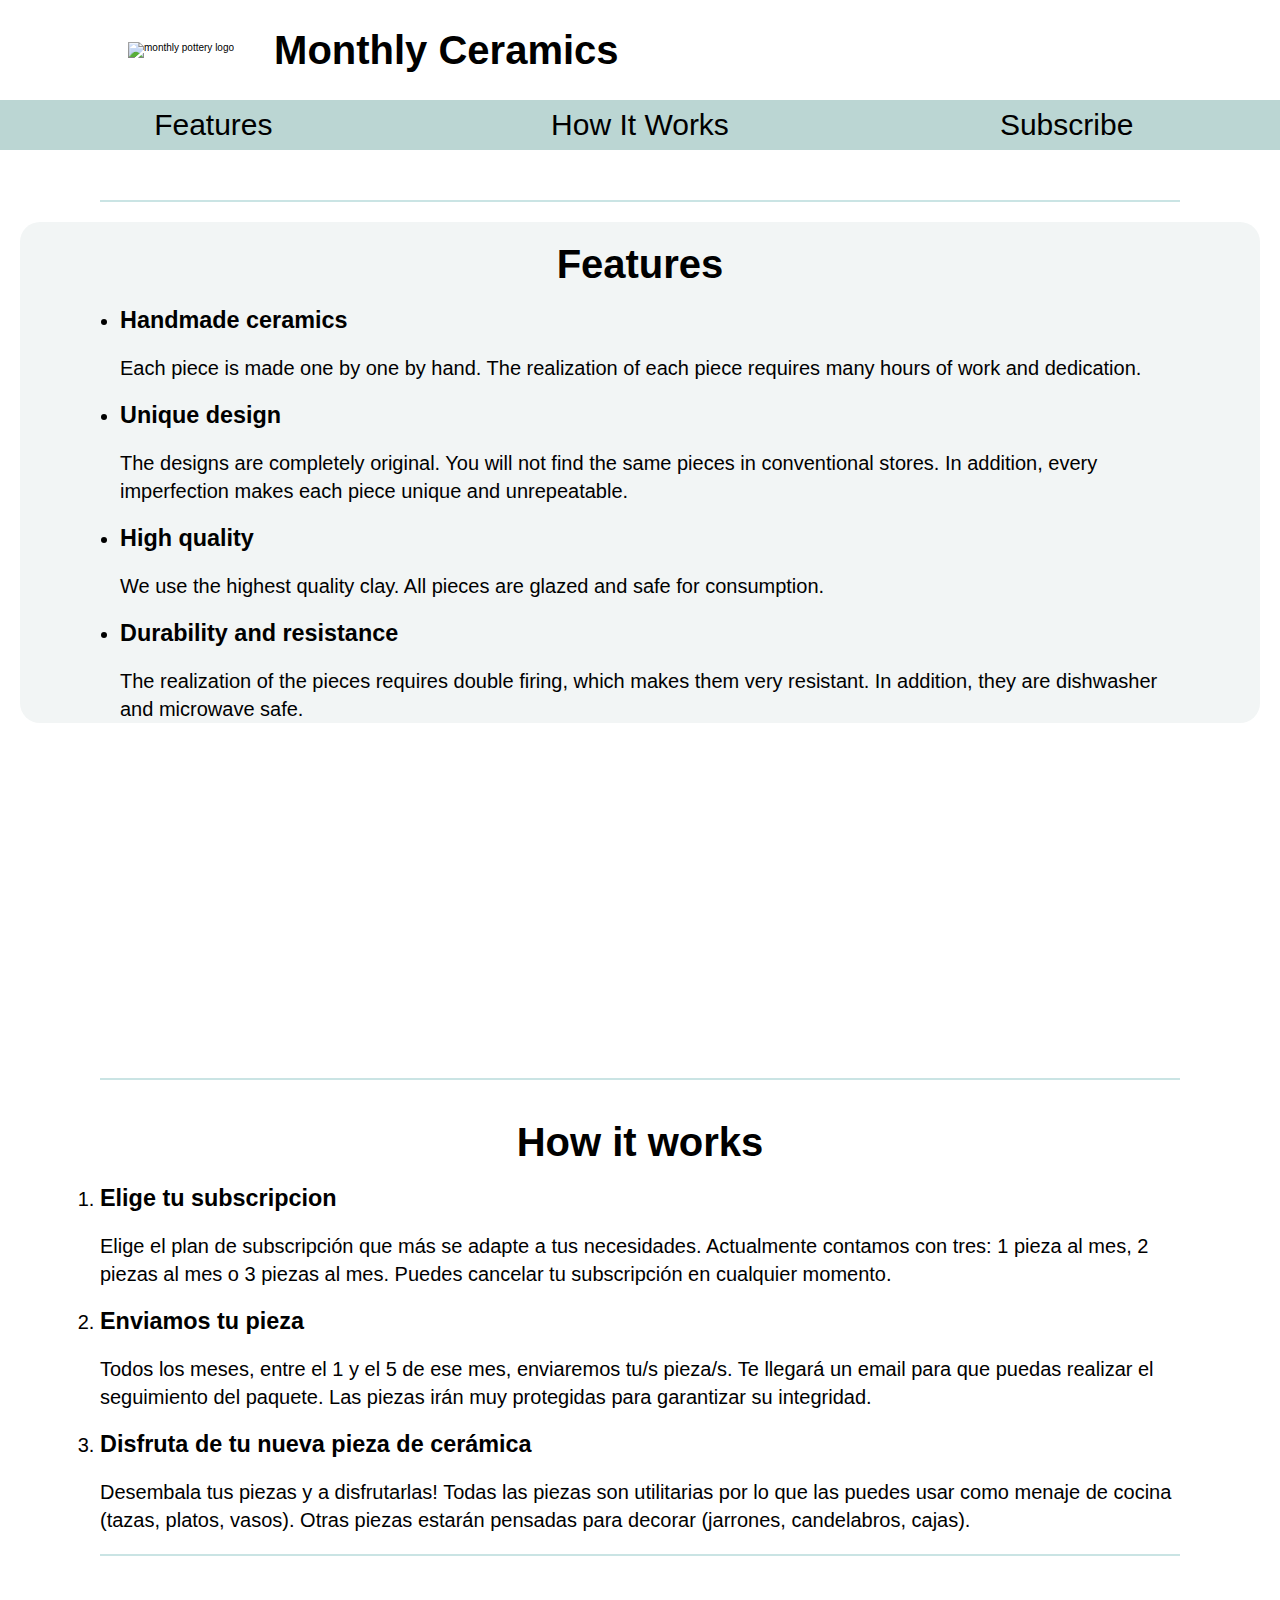
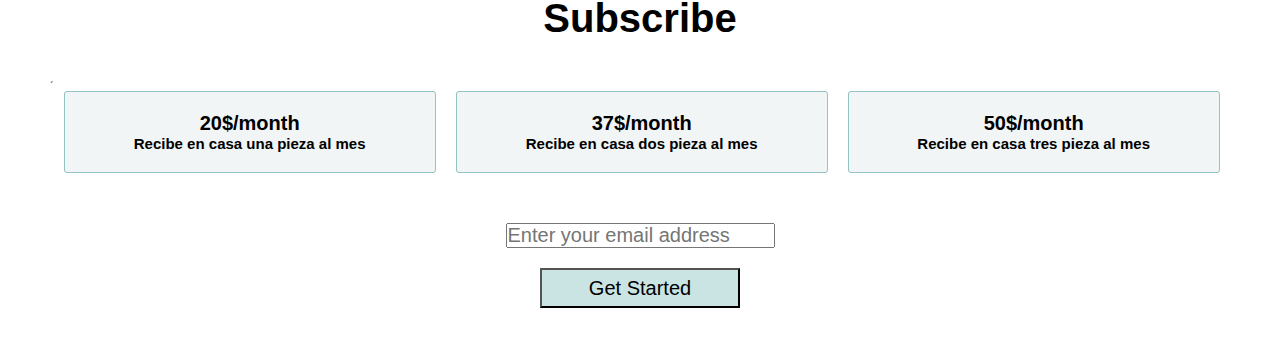
==== projects/landingPage/build-a-product-landing-page.html @ ba4a0265 "Initial commit" ====
<!DOCTYPE html>
<html>

  <head>
    <link rel="stylesheet" href="styles.css" />
    <link
      rel="stylesheet"
      href="https://use.fontawesome.com/releases/v5.8.1/css/all.css"
      integrity="sha384-50oBUHEmvpQ+1lW4y57PTFmhCaXp0ML5d60M1M7uH2+nqUivzIebhndOJK28anvf"
      crossorigin="anonymous"
    />
    <meta charset="UTF-8"/>
    <meta name="viewport" content="width=device-width, initial-scale=1.0"/>
    <title>Monthyly Ceramics</title>
  </head>

  <body>
    <div id="page-wrapper">
      <header id="header">
        <div id="logoytitulo">
          <div class="logo">
            <img
              id="header-img"
              src= "https://img.freepik.com/vector-premium/vector-ilustracion-dibujos-animados-aislados-taza-ceramica_364586-1438.jpg"
              alt="monthly pottery logo"
            />
          </div>
          <div id="titulo">
            <h1>Monthly Ceramics</h1>
          </div>
        </div>
        <nav id="nav-bar">
            <a class="nav-link" href="#features">Features</a>
            <a class="nav-link" href="#how-it-works">How It Works</a>
            <a class="nav-link" href="#subscribe">Subscribe</a>
          </ul>
        </nav>      
      </header>

      <div class= "line"></div>

      <section id="features">
        <h2>Features</h2>
        <div class="caracteristicas">
         <ul>
            <li>
              <h3>Handmade ceramics</h3>
              <p>Each piece is made one by one by hand. The realization of each piece requires many hours of work and dedication.</p>
            </li>
            <li>
              <h3>Unique design</h3>
              <p>The designs are completely original. You will not find the same pieces in conventional stores. In addition, every imperfection makes each piece unique and unrepeatable.</p>
            </li>
            <li>
              <h3>High quality</h3>
              <p>We use the highest quality clay. All pieces are glazed and safe for consumption.</p>
            </li>
            <li>
              <h3>Durability and resistance</h3>
              <p>The realization of the pieces requires double firing, which makes them very resistant. In addition, they are dishwasher and microwave safe.</p>
            </li>
          </ul>
        </div>      
      </section>
      <section class="video">
        <div class="video">
          <iframe 
          id="video"
          width="560"
          height="315"
          src="https://www.youtube.com/embed/IhFd0q2LzE4"
          title="YouTube video player"
          frameborder="0"     allow="accelerometer; autoplay; clipboard-write; encrypted-media; gyroscope; picture-in-picture; web-share" 
          allowfullscreen></iframe>
        </div>
      </section>

      <div class= "line"></div>

      <section id="how-it-works">
        <h2>How it works</h2>
        <div class="caracteristicas">
         <ol>
            <li>
              <h3>Elige tu subscripcion</h3>
              <p>Elige el plan de subscripción que más se adapte a tus necesidades. Actualmente contamos con tres: 1 pieza al mes, 2 piezas al mes o 3 piezas al mes. Puedes cancelar tu subscripción en cualquier momento.</p>
            </li>
            <li>
              <h3>Enviamos tu pieza</h3>
              <p> Todos los meses, entre el 1 y el 5 de ese mes, enviaremos tu/s pieza/s. Te llegará un email para que puedas realizar el seguimiento del paquete. Las piezas irán muy protegidas para garantizar su integridad. </p>
            </li>
            <li>
              <h3>Disfruta de tu nueva pieza de cerámica</h3>
              <p>Desembala tus piezas y a disfrutarlas! Todas las piezas son utilitarias por lo que las puedes usar como menaje de cocina (tazas, platos, vasos). Otras piezas estarán pensadas para decorar (jarrones, candelabros, cajas).  </p>
            </li>
          </ol>
        </div>
      </section>

      <div class= "line"></div>

      <section id="subscribe">
        <h2>Subscribe</h2>
        <div class="prices">´
          <div class="one month">
            <h3 class="p">20$/month</h3>
            <h4>Recibe en casa una pieza al mes </h4>
          </div>
          <div class="two month">
            <h3 class="p">37$/month</h3>
            <h4>Recibe en casa dos pieza al mes </h4>
          </div>
          <div class="three month">
            <h3 class="p">50$/month</h3>
            <h4>Recibe en casa tres pieza al mes </h4>
          </div>
        </div>
        <div>
          <form id="form" action="https://www.freecodecamp.com/email-submit">
          <input
            name="email"
            id="email"
            type="email"
            placeholder="Enter your email address"
            required
          />
          <input id="submit" type="submit" value="Get Started" class="btn" />
        </form>
        </div>

      </section>



  </body>


</html>
---- projects/landingPage/styles.css ----
* {
    margin: 0px;
    padding: 0px;
    box-sizing: border-box;

}

html{
    font-size: 62.5%;
    font-family: Arial, sans-serif;
}



header {
    height: 150px;
    background-color: white;
    width: 100%;
    position: fixed;
    top: 0;
}

#page-wrapper{
    margin-top: 200px; /* Ajuste del margen superior para evitar que el contenido se superponga al encabezado fijo */

}

#logoytitulo{
    display: flex;
    justify-content: left;
    align-items: center;
    width: 100%;
    height: 100px;
}

.logo{
    margin-left: 10%;
}
.logo img{
    height: 100px;
}

#titulo h1{
    font-size: 4em;
    padding-left: 40px;
}
nav{
    display: flex;
    justify-content: space-around;
    height: 50px;
    flex-wrap: wrap;
    background-color: rgb(187, 214, 211);
    align-items: center;
}
nav a{
    text-align: center;
    width: 33%;
    font-size: 3em; 
    color: black;
    text-decoration: none;
    font-weight: 50;
    
}
nav a:hover{
    color:rgb(251, 251, 251);
    font-weight: 550;
}
   
.line{
    border: 1px solid #CAE4E4;
    margin: 20px 100px
}

#features{
    background-color: #F2F5F5;
    margin: 0px 20px;
    border-radius: 20px;

}

h2{
    font-size: 4rem;
    text-align: center;
    padding: 20px;
}
.caracteristicas{
    margin: 0px 100px;
    font-size: 2rem;
}
p{
    margin: 20px 0;
    line-height: 1.4
}

.video{
    display: flex;
    justify-content: center;

}

.prices{
    display: flex;
    flex-direction: row;
    justify-content: center;
    padding:20px;

}
.month {
    display: flex;
    justify-content: space-between;
    flex-direction: column;
    align-items: center;
    text-align: center;
    width: 30%;
    height: 30%;
    border: 1px solid #95c2c2;
    border-radius: 3px;
    background-color: #F2F5F5;
    padding: 20px;
    margin: 10px;

}

.p{
    font-size:4rem;
}
h4{
    font-size: 1.5em;
}
.month h3{
    font-size: 2em;
}

form{
    display: flex;
    flex-direction: column;
    align-items: center;
    justify-content: center;
    text-align: center;
    margin-top: 20px;
}

input{
    height: 25px;
    margin-top: px;
    font-size: 2rem;
}
#submit{
    margin-top: 20px;
    margin-bottom: 40px;
    height: 40px;
    width: 200px;
    background-color: #CAE4E4
}
#submit:hover{
    color:rgb(251, 251, 251);
    font-weight: 550;
}

@media (max-width: 650px){
    nav {
    display: block;
    width: 100%;
    height: 80%;

}
    nav a{
    width: 100%;
    display: block;
    align-items: center;
    }
}


@media (max-width: 650px){
    nav > ul {
        flex-direction: column;
    }
}
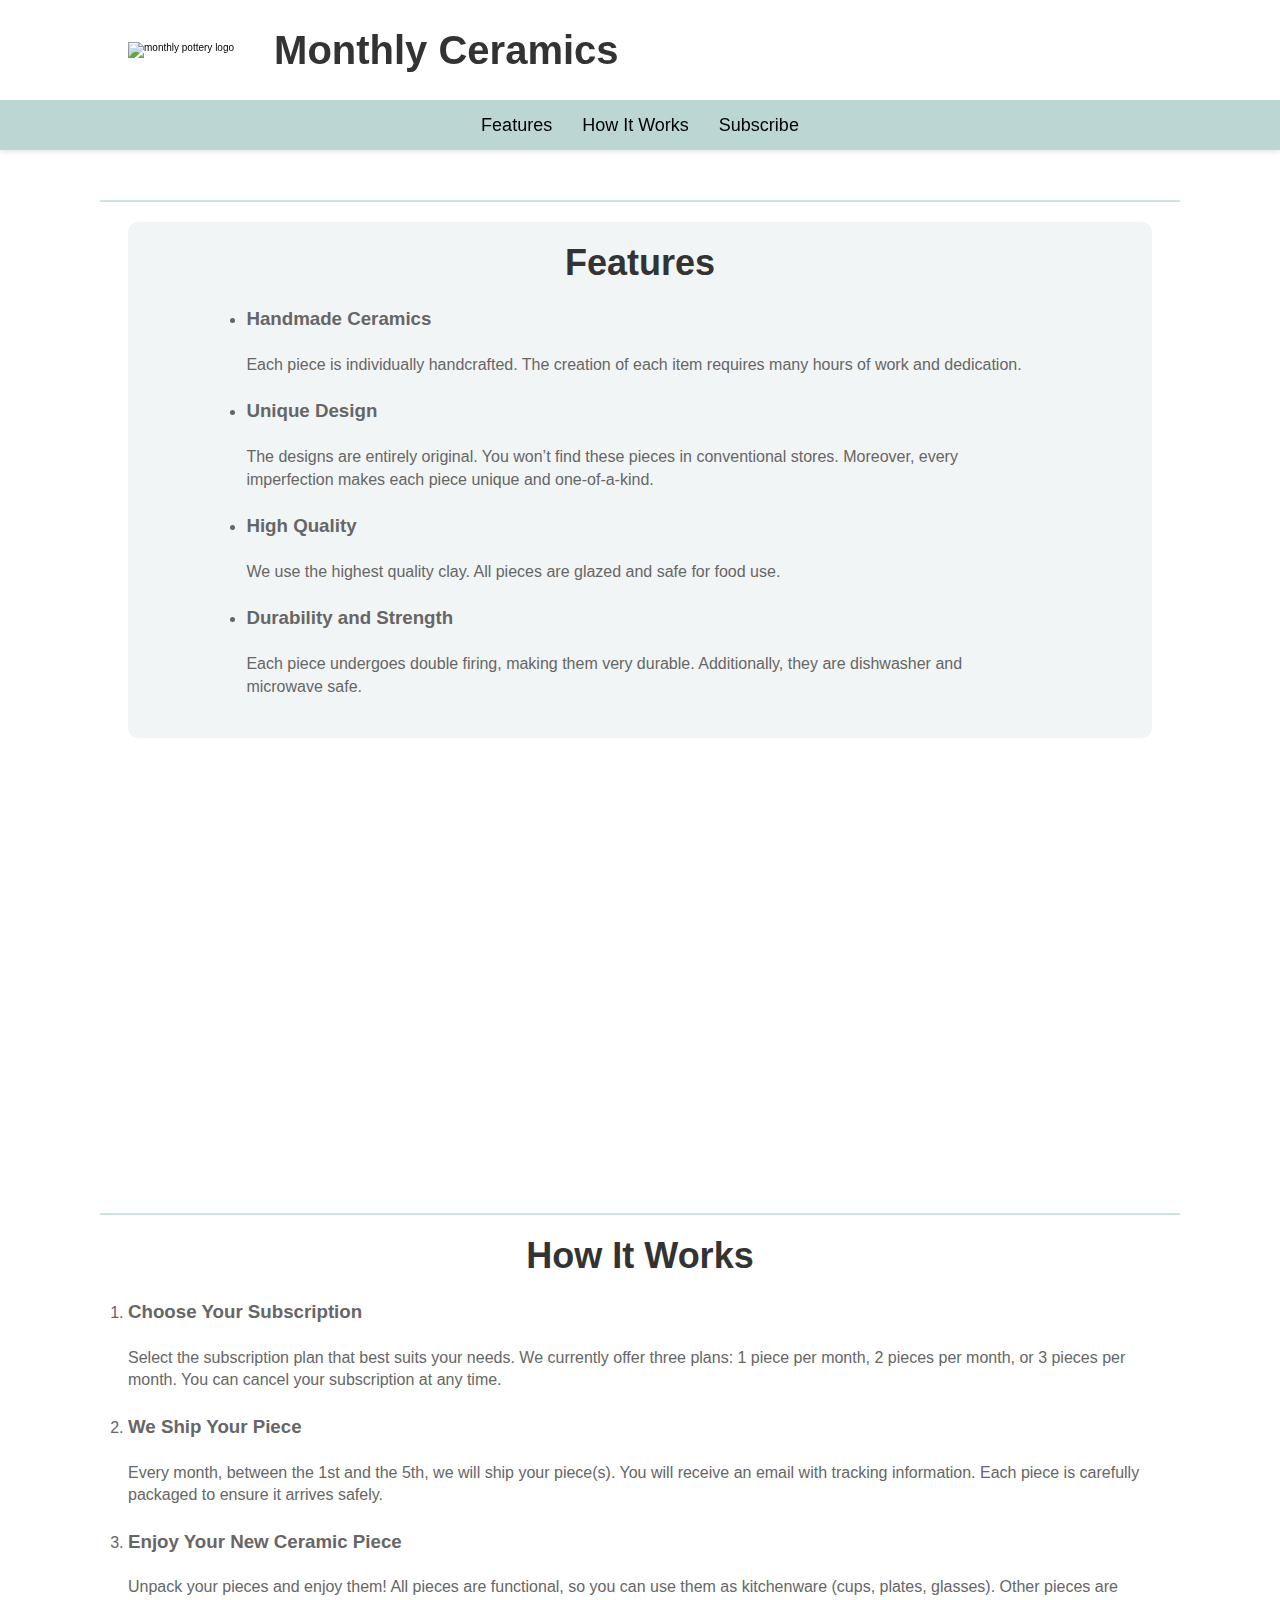
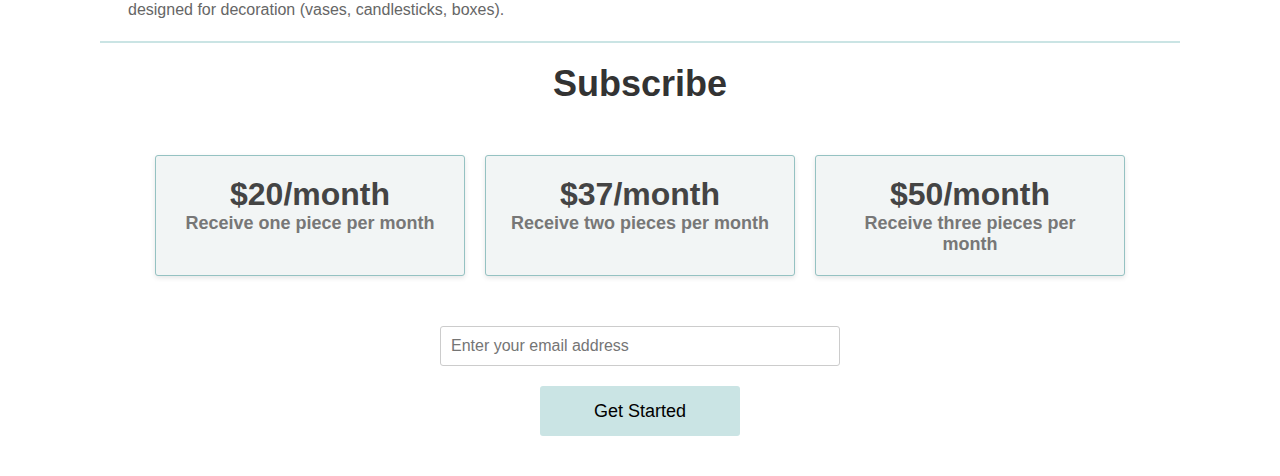
==== commit 90bcfc9d: ""Mejoras en los proyectos de páginas web"" ====
--- a/projects/landingPage/build-a-product-landing-page.html
+++ b/projects/landingPage/build-a-product-landing-page.html
@@ -1,141 +1,112 @@
+<!DOCTYPE html>
+<html lang="en">
 
-<!DOCTYPE html>
-<html>
+<head>
+    <link rel="stylesheet" href="styles.css" />
+    <link rel="stylesheet" href="https://use.fontawesome.com/releases/v5.8.1/css/all.css" integrity="sha384-50oBUHEmvpQ+1lW4y57PTFmhCaXp0ML5d60M1M7uH2+nqUivzIebhndOJK28anvf" crossorigin="anonymous" />
+    <meta charset="UTF-8" />
+    <meta name="viewport" content="width=device-width, initial-scale=1.0" />
+    <title>Monthly Ceramics</title>
+</head>
 
-  <head>
-    <link rel="stylesheet" href="styles.css" />
-    <link
-      rel="stylesheet"
-      href="https://use.fontawesome.com/releases/v5.8.1/css/all.css"
-      integrity="sha384-50oBUHEmvpQ+1lW4y57PTFmhCaXp0ML5d60M1M7uH2+nqUivzIebhndOJK28anvf"
-      crossorigin="anonymous"
-    />
-    <meta charset="UTF-8"/>
-    <meta name="viewport" content="width=device-width, initial-scale=1.0"/>
-    <title>Monthyly Ceramics</title>
-  </head>
+<body>
+    <div id="page-wrapper">
+        <header id="header">
+            <div id="logoytitulo">
+                <div class="logo">
+                    <img id="header-img" src="https://img.freepik.com/vector-premium/vector-ilustracion-dibujos-animados-aislados-taza-ceramica_364586-1438.jpg" alt="monthly pottery logo" />
+                </div>
+                <div id="titulo">
+                    <h1>Monthly Ceramics</h1>
+                </div>
+            </div>
+            <nav id="nav-bar">
+                <a class="nav-link" href="#features">Features</a>
+                <a class="nav-link" href="#how-it-works">How It Works</a>
+                <a class="nav-link" href="#subscribe">Subscribe</a>
+            </nav>
+        </header>
 
-  <body>
-    <div id="page-wrapper">
-      <header id="header">
-        <div id="logoytitulo">
-          <div class="logo">
-            <img
-              id="header-img"
-              src= "https://img.freepik.com/vector-premium/vector-ilustracion-dibujos-animados-aislados-taza-ceramica_364586-1438.jpg"
-              alt="monthly pottery logo"
-            />
-          </div>
-          <div id="titulo">
-            <h1>Monthly Ceramics</h1>
-          </div>
-        </div>
-        <nav id="nav-bar">
-            <a class="nav-link" href="#features">Features</a>
-            <a class="nav-link" href="#how-it-works">How It Works</a>
-            <a class="nav-link" href="#subscribe">Subscribe</a>
-          </ul>
-        </nav>      
-      </header>
+        <div class="line"></div>
 
-      <div class= "line"></div>
+        <section id="features">
+            <h2>Features</h2>
+            <div class="caracteristicas">
+                <ul>
+                    <li>
+                        <h3>Handmade Ceramics</h3>
+                        <p>Each piece is individually handcrafted. The creation of each item requires many hours of work and dedication.</p>
+                    </li>
+                    <li>
+                        <h3>Unique Design</h3>
+                        <p>The designs are entirely original. You won’t find these pieces in conventional stores. Moreover, every imperfection makes each piece unique and one-of-a-kind.</p>
+                    </li>
+                    <li>
+                        <h3>High Quality</h3>
+                        <p>We use the highest quality clay. All pieces are glazed and safe for food use.</p>
+                    </li>
+                    <li>
+                        <h3>Durability and Strength</h3>
+                        <p>Each piece undergoes double firing, making them very durable. Additionally, they are dishwasher and microwave safe.</p>
+                    </li>
+                </ul>
+            </div>
+        </section>
 
-      <section id="features">
-        <h2>Features</h2>
-        <div class="caracteristicas">
-         <ul>
-            <li>
-              <h3>Handmade ceramics</h3>
-              <p>Each piece is made one by one by hand. The realization of each piece requires many hours of work and dedication.</p>
-            </li>
-            <li>
-              <h3>Unique design</h3>
-              <p>The designs are completely original. You will not find the same pieces in conventional stores. In addition, every imperfection makes each piece unique and unrepeatable.</p>
-            </li>
-            <li>
-              <h3>High quality</h3>
-              <p>We use the highest quality clay. All pieces are glazed and safe for consumption.</p>
-            </li>
-            <li>
-              <h3>Durability and resistance</h3>
-              <p>The realization of the pieces requires double firing, which makes them very resistant. In addition, they are dishwasher and microwave safe.</p>
-            </li>
-          </ul>
-        </div>      
-      </section>
-      <section class="video">
-        <div class="video">
-          <iframe 
-          id="video"
-          width="560"
-          height="315"
-          src="https://www.youtube.com/embed/IhFd0q2LzE4"
-          title="YouTube video player"
-          frameborder="0"     allow="accelerometer; autoplay; clipboard-write; encrypted-media; gyroscope; picture-in-picture; web-share" 
-          allowfullscreen></iframe>
-        </div>
-      </section>
+        <section class="video">
+            <div class="video">
+                <iframe id="video" width="560" height="315" src="https://www.youtube.com/embed/IhFd0q2LzE4" title="YouTube video player" frameborder="0" allow="accelerometer; autoplay; clipboard-write; encrypted-media; gyroscope; picture-in-picture; web-share" allowfullscreen></iframe>
+            </div>
+        </section>
 
-      <div class= "line"></div>
+        <div class="line"></div>
 
-      <section id="how-it-works">
-        <h2>How it works</h2>
-        <div class="caracteristicas">
-         <ol>
-            <li>
-              <h3>Elige tu subscripcion</h3>
-              <p>Elige el plan de subscripción que más se adapte a tus necesidades. Actualmente contamos con tres: 1 pieza al mes, 2 piezas al mes o 3 piezas al mes. Puedes cancelar tu subscripción en cualquier momento.</p>
-            </li>
-            <li>
-              <h3>Enviamos tu pieza</h3>
-              <p> Todos los meses, entre el 1 y el 5 de ese mes, enviaremos tu/s pieza/s. Te llegará un email para que puedas realizar el seguimiento del paquete. Las piezas irán muy protegidas para garantizar su integridad. </p>
-            </li>
-            <li>
-              <h3>Disfruta de tu nueva pieza de cerámica</h3>
-              <p>Desembala tus piezas y a disfrutarlas! Todas las piezas son utilitarias por lo que las puedes usar como menaje de cocina (tazas, platos, vasos). Otras piezas estarán pensadas para decorar (jarrones, candelabros, cajas).  </p>
-            </li>
-          </ol>
-        </div>
-      </section>
+        <section id="how-it-works">
+            <h2>How It Works</h2>
+            <div class="caracteristicas">
+                <ol>
+                    <li>
+                        <h3>Choose Your Subscription</h3>
+                        <p>Select the subscription plan that best suits your needs. We currently offer three plans: 1 piece per month, 2 pieces per month, or 3 pieces per month. You can cancel your subscription at any time.</p>
+                    </li>
+                    <li>
+                        <h3>We Ship Your Piece</h3>
+                        <p>Every month, between the 1st and the 5th, we will ship your piece(s). You will receive an email with tracking information. Each piece is carefully packaged to ensure it arrives safely.</p>
+                    </li>
+                    <li>
+                        <h3>Enjoy Your New Ceramic Piece</h3>
+                        <p>Unpack your pieces and enjoy them! All pieces are functional, so you can use them as kitchenware (cups, plates, glasses). Other pieces are designed for decoration (vases, candlesticks, boxes).</p>
+                    </li>
+                </ol>
+            </div>
+        </section>
 
-      <div class= "line"></div>
+        <div class="line"></div>
 
-      <section id="subscribe">
-        <h2>Subscribe</h2>
-        <div class="prices">´
-          <div class="one month">
-            <h3 class="p">20$/month</h3>
-            <h4>Recibe en casa una pieza al mes </h4>
-          </div>
-          <div class="two month">
-            <h3 class="p">37$/month</h3>
-            <h4>Recibe en casa dos pieza al mes </h4>
-          </div>
-          <div class="three month">
-            <h3 class="p">50$/month</h3>
-            <h4>Recibe en casa tres pieza al mes </h4>
-          </div>
-        </div>
-        <div>
-          <form id="form" action="https://www.freecodecamp.com/email-submit">
-          <input
-            name="email"
-            id="email"
-            type="email"
-            placeholder="Enter your email address"
-            required
-          />
-          <input id="submit" type="submit" value="Get Started" class="btn" />
-        </form>
-        </div>
-
-      </section>
-
-
-
-  </body>
-
+        <section id="subscribe">
+            <h2>Subscribe</h2>
+            <div class="prices">
+                <div class="one month">
+                    <h3 class="p">$20/month</h3>
+                    <h4>Receive one piece per month</h4>
+                </div>
+                <div class="two month">
+                    <h3 class="p">$37/month</h3>
+                    <h4>Receive two pieces per month</h4>
+                </div>
+                <div class="three month">
+                    <h3 class="p">$50/month</h3>
+                    <h4>Receive three pieces per month</h4>
+                </div>
+            </div>
+            <div>
+                <form id="form" action="https://www.freecodecamp.com/email-submit">
+                    <input name="email" id="email" type="email" placeholder="Enter your email address" required />
+                    <input id="submit" type="submit" value="Get Started" class="btn" />
+                </form>
+            </div>
+        </section>
+    </div>
+</body>
 
 </html>
-
-
--- a/projects/landingPage/styles.css
+++ b/projects/landingPage/styles.css
@@ -2,15 +2,12 @@
     margin: 0px;
     padding: 0px;
     box-sizing: border-box;
-
 }
 
-html{
+html {
     font-size: 62.5%;
     font-family: Arial, sans-serif;
 }
-
-
 
 header {
     height: 150px;
@@ -18,120 +15,127 @@
     width: 100%;
     position: fixed;
     top: 0;
+    box-shadow: 0 2px 5px rgba(0, 0, 0, 0.1);
+    z-index: 1000;
 }
 
-#page-wrapper{
-    margin-top: 200px; /* Ajuste del margen superior para evitar que el contenido se superponga al encabezado fijo */
-
+#page-wrapper {
+    margin-top: 200px;
 }
 
-#logoytitulo{
+#logoytitulo {
     display: flex;
-    justify-content: left;
+    justify-content: flex-start;
     align-items: center;
-    width: 100%;
+    padding: 10px 10%;
     height: 100px;
 }
 
-.logo{
-    margin-left: 10%;
-}
-.logo img{
+.logo img {
     height: 100px;
 }
 
-#titulo h1{
-    font-size: 4em;
+#titulo h1 {
+    font-size: 4rem;
     padding-left: 40px;
+    color: #333;
 }
-nav{
+
+nav {
     display: flex;
-    justify-content: space-around;
+    justify-content: center;
+    background-color: rgb(187, 214, 211);
     height: 50px;
-    flex-wrap: wrap;
-    background-color: rgb(187, 214, 211);
     align-items: center;
 }
-nav a{
+
+nav a {
     text-align: center;
-    width: 33%;
-    font-size: 3em; 
+    padding: 15px;
+    font-size: 1.8rem;
     color: black;
     text-decoration: none;
-    font-weight: 50;
-    
-}
-nav a:hover{
-    color:rgb(251, 251, 251);
-    font-weight: 550;
-}
-   
-.line{
-    border: 1px solid #CAE4E4;
-    margin: 20px 100px
+    transition: color 0.3s ease;
 }
 
-#features{
-    background-color: #F2F5F5;
-    margin: 0px 20px;
-    border-radius: 20px;
-
+nav a:hover {
+    color: rgb(251, 251, 251);
 }
 
-h2{
-    font-size: 4rem;
-    text-align: center;
+.line {
+    border: 1px solid #CAE4E4;
+    margin: 20px 100px;
+}
+
+#features {
+    background-color: #F2F5F5;
+    margin: 20px 10%;
+    border-radius: 10px;
     padding: 20px;
 }
-.caracteristicas{
-    margin: 0px 100px;
-    font-size: 2rem;
-}
-p{
-    margin: 20px 0;
-    line-height: 1.4
+
+h2 {
+    font-size: 3.6rem;
+    text-align: center;
+    margin-bottom: 20px;
+    color: #333;
 }
 
-.video{
+.caracteristicas {
+    margin: 0 10%;
+    font-size: 1.6rem;
+    color: #666;
+    line-height: 1.6;
+}
+
+p {
+    margin: 20px 0;
+    line-height: 1.4;
+}
+
+.video {
     display: flex;
     justify-content: center;
-
+    margin: 40px 0;
 }
 
-.prices{
+.prices {
     display: flex;
     flex-direction: row;
     justify-content: center;
-    padding:20px;
+    padding: 20px;
+}
 
-}
 .month {
     display: flex;
-    justify-content: space-between;
     flex-direction: column;
     align-items: center;
     text-align: center;
-    width: 30%;
-    height: 30%;
+    width: 25%;
     border: 1px solid #95c2c2;
     border-radius: 3px;
     background-color: #F2F5F5;
     padding: 20px;
     margin: 10px;
-
+    box-shadow: 0 2px 5px rgba(0, 0, 0, 0.1);
+    transition: transform 0.3s ease;
 }
 
-.p{
-    font-size:4rem;
-}
-h4{
-    font-size: 1.5em;
-}
-.month h3{
-    font-size: 2em;
+.month:hover {
+    transform: scale(1.05);
 }
 
-form{
+.p {
+    font-size: 3.2rem;
+    color: #444;
+}
+
+h4 {
+    font-size: 1.8rem;
+    color: #777;
+}
+
+form {
     display: flex;
     flex-direction: column;
     align-items: center;
@@ -140,41 +144,51 @@
     margin-top: 20px;
 }
 
-input{
-    height: 25px;
-    margin-top: px;
-    font-size: 2rem;
+input[type="email"] {
+    height: 40px;
+    padding: 0 10px;
+    font-size: 1.6rem;
+    border-radius: 3px;
+    border: 1px solid #CCC;
+    width: 80%;
+    max-width: 400px;
 }
-#submit{
+
+#submit {
     margin-top: 20px;
     margin-bottom: 40px;
-    height: 40px;
+    height: 50px;
     width: 200px;
-    background-color: #CAE4E4
-}
-#submit:hover{
-    color:rgb(251, 251, 251);
-    font-weight: 550;
+    background-color: #CAE4E4;
+    font-size: 1.8rem;
+    border: none;
+    border-radius: 3px;
+    cursor: pointer;
+    transition: background-color 0.3s ease, color 0.3s ease;
 }
 
-@media (max-width: 650px){
+#submit:hover {
+    background-color: #b1d4d4;
+    color: #fff;
+}
+
+@media (max-width: 650px) {
     nav {
-    display: block;
-    width: 100%;
-    height: 80%;
+        flex-direction: column;
+        height: auto;
+    }
 
-}
-    nav a{
-    width: 100%;
-    display: block;
-    align-items: center;
+    nav a {
+        width: 100%;
+        padding: 10px 0;
+    }
+
+    .prices {
+        flex-direction: column;
+    }
+
+    .month {
+        width: 80%;
+        margin: 20px 0;
     }
 }
-
-
-@media (max-width: 650px){
-    nav > ul {
-        flex-direction: column;
-    }
-}
-
